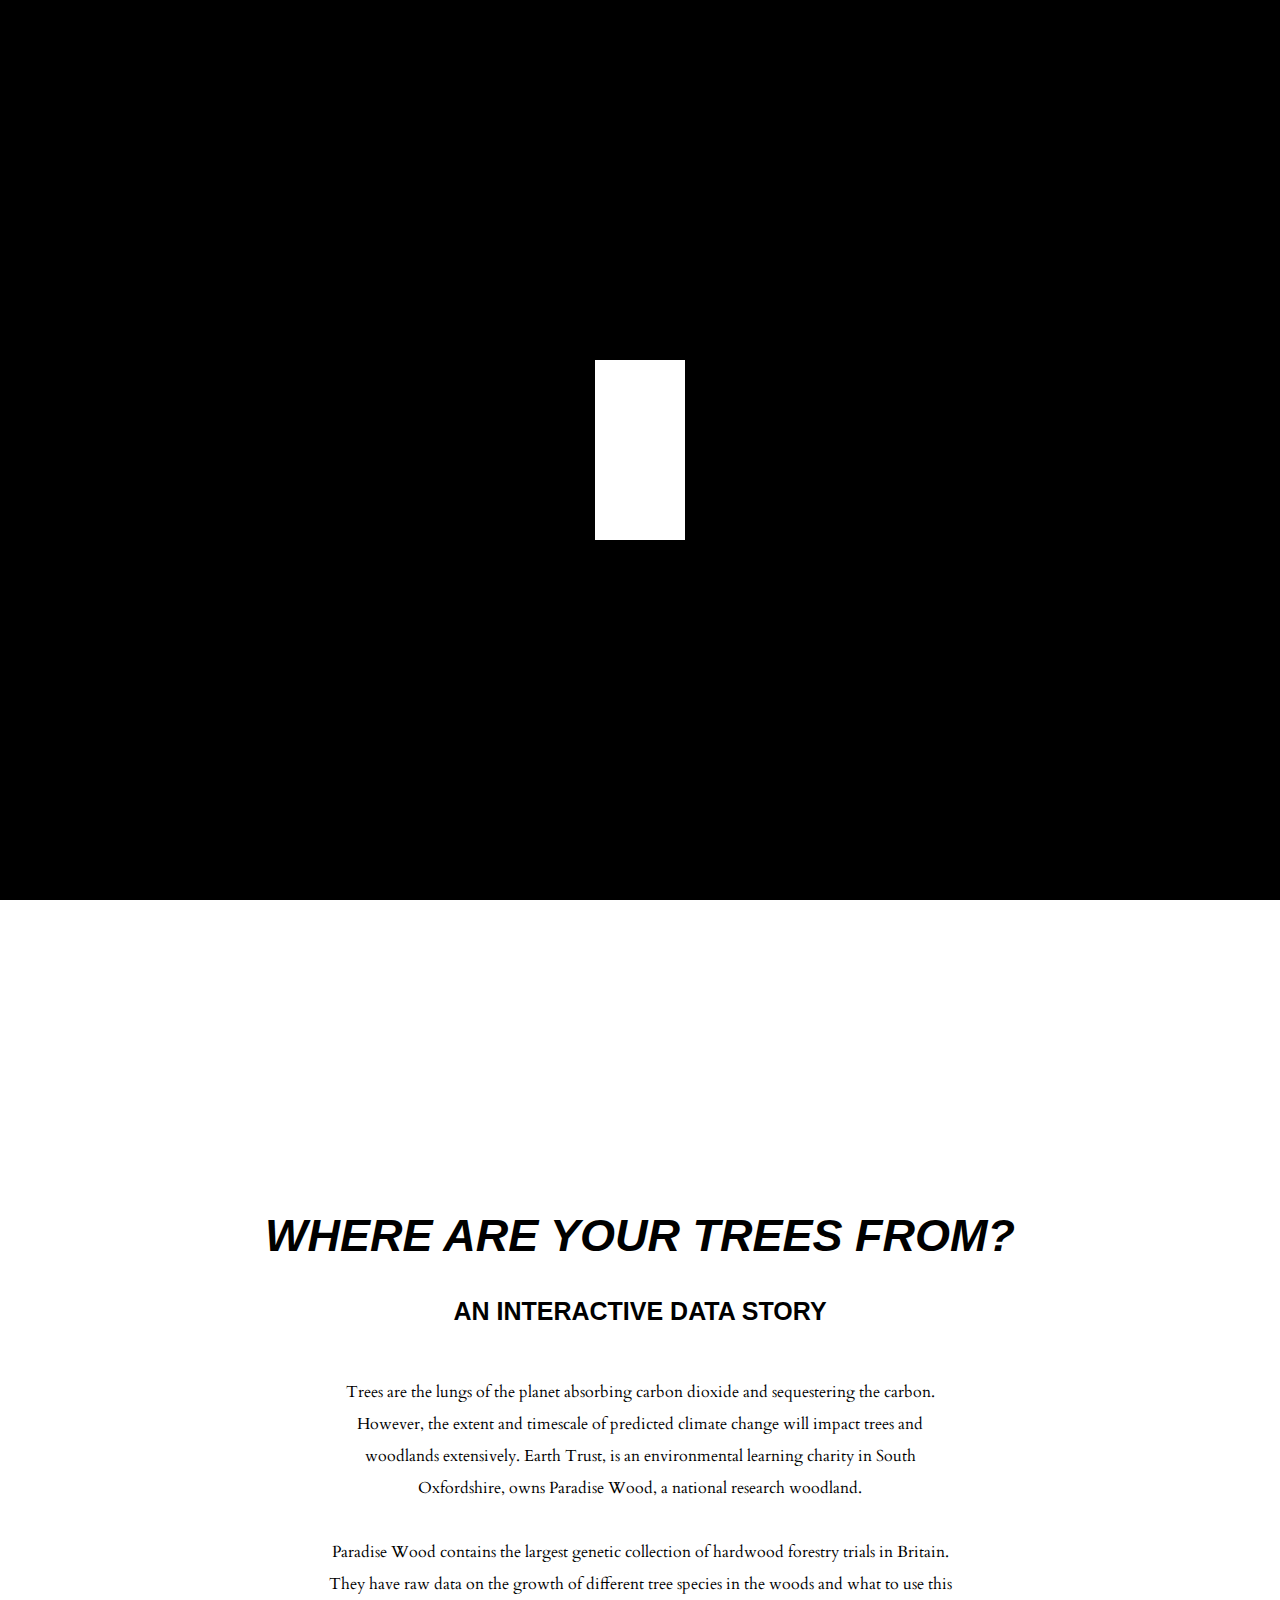
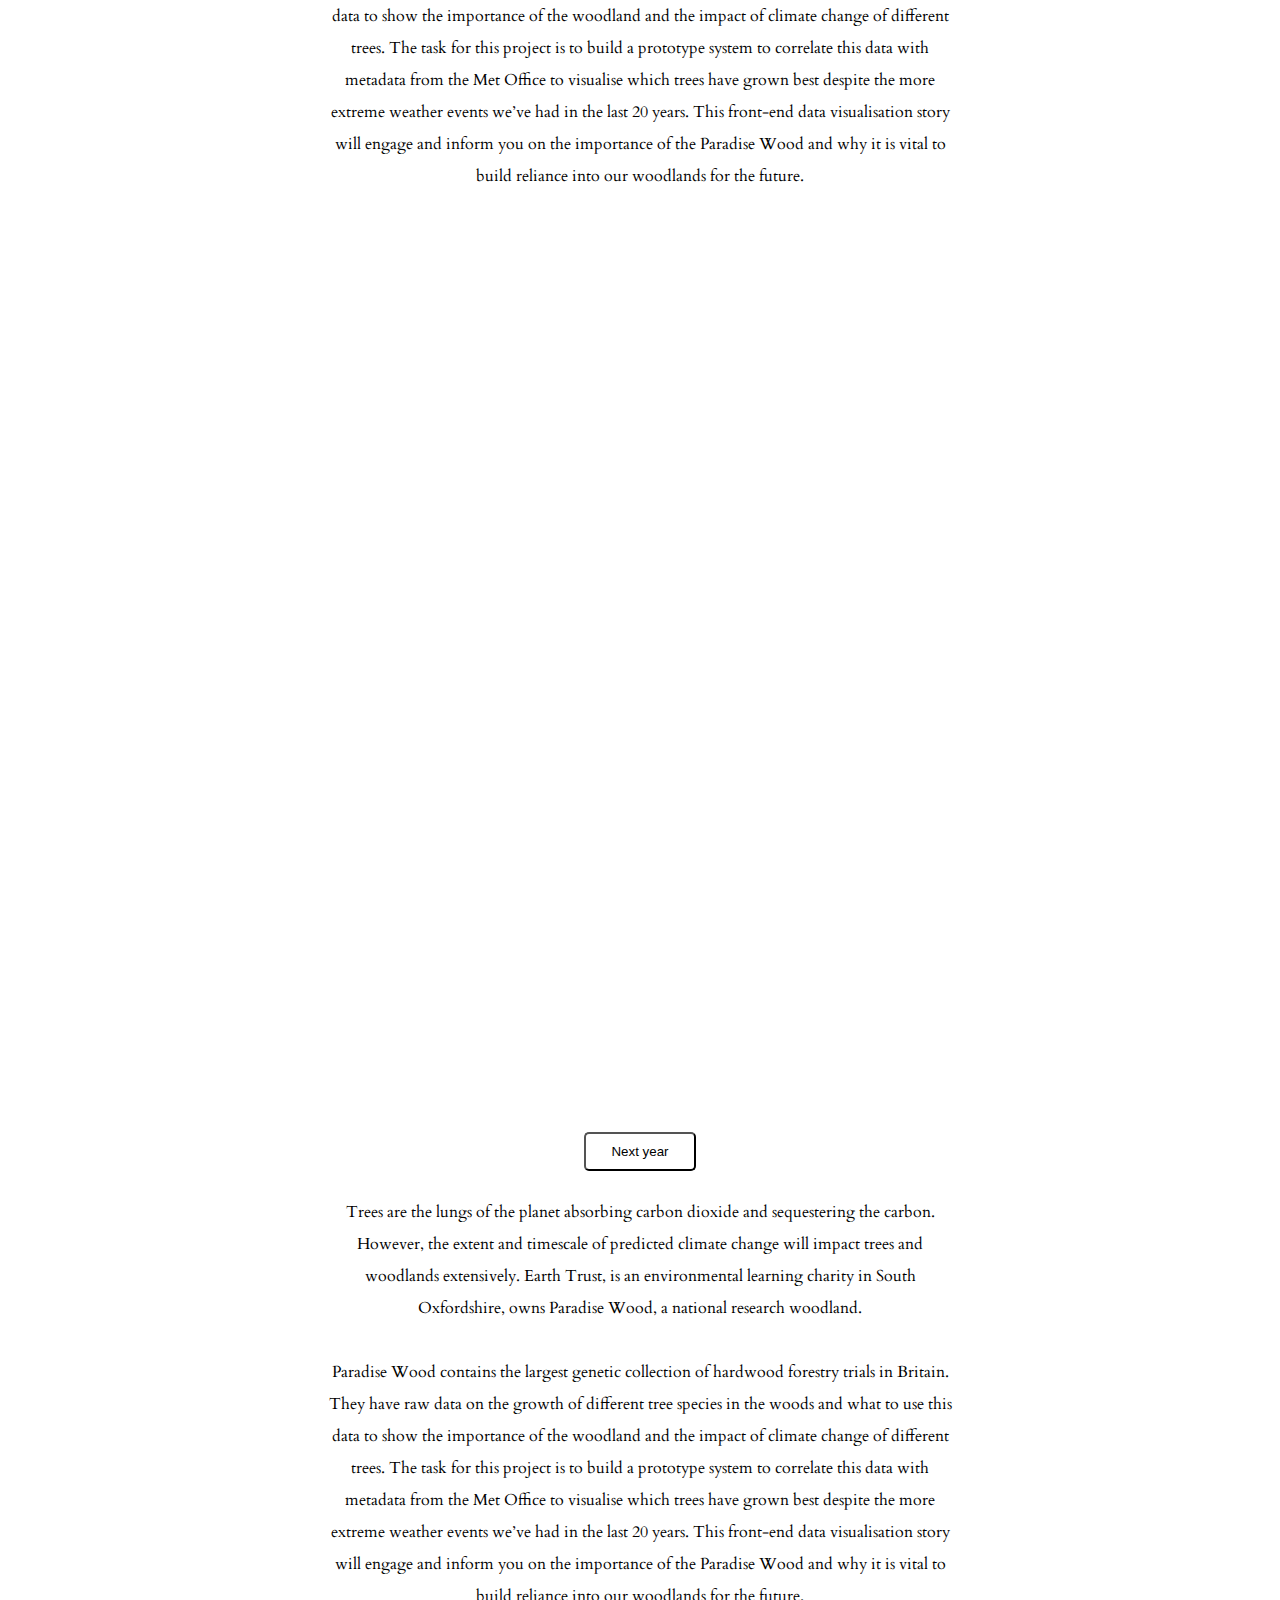
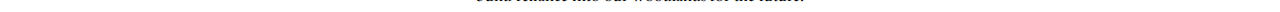
==== index.html @ 63ebd01b "add files" ====
<!DOCTYPE html>
<html lang="en">
<head>
    <meta charset="UTF-8">
    <meta name="viewport" content="width=device-width, initial-scale=1.0">
    <title>Earth Trust Draft</title>
    <link rel="stylesheet" href="styles.css">
    <script src="https://cdnjs.cloudflare.com/ajax/libs/gsap/2.0.2/TweenMax.min.js"></script>

    <!-- FROM MARK -->
    <script type="text/javascript" src="https://unpkg.com/d3@6.6.0/dist/d3.min.js"></script>
    <script src="https://d3js.org/d3-color.v2.min.js"></script>
    <script src="https://d3js.org/d3-interpolate.v2.min.js"></script>
    <script src="https://d3js.org/d3-scale-chromatic.v2.min.js"></script>

    <script src="https://ajax.googleapis.com/ajax/libs/jquery/3.5.1/jquery.min.js"></script>

    <script src="https://cdnjs.cloudflare.com/ajax/libs/animejs/2.0.2/anime.min.js"></script>
    <script src="https://unpkg.com/scrollreveal"></script>
    <script>ScrollReveal({ reset: true });</script>
</head>

<body>
    <!-- loader  -->
    <div class="wrapper">
        <div class="loader"></div>
        <div class="loader-1"></div>
    </div>
    <div class="container">
        <!-- nav  -->
        <nav class="menu">
            <div class="menu-left menu-item">
                    <span class="menu-link">code</span>
            </div>
            <div class="menu-center menu-item">
            </div>
        </nav>

        <!-- hero image  -->
        <div class="wrapper-img">
            <div class="box"></div>
            <div>
              <img class="image" src="cover.jpg">
            </div>
          </div>

        <!-- header  -->
        <div class="header">
            <h1 class="header-1">Trees &</h1>
            <h1 class="header-2">Where To</h1>
            <h1 class="header-3">Find Them</h1>
        </div>

        <!-- hero-container  -->
       <div class="hero-container">
            <div class="sidebar-text">Team 14</div>
            <div class="projects">Earth Trust</div>
            <div class="img-nav">
                <a href="#main"><div class="next">start reading</div></a>
            </div>
        </div>
    </div>
</body>
    <section>
        <div id="main" class="main">
            
            <div class="title">Where are your trees from?</div>
            <div class="sub-title">An Interactive Data Story</div>
            <div class="paragraph">
                Trees are the lungs of the planet absorbing carbon dioxide and sequestering 
                the carbon. However, the extent and timescale of predicted climate change 
                will impact trees and woodlands extensively. Earth Trust, is an environmental 
                learning charity in South Oxfordshire, owns Paradise Wood, a national 
                research woodland. 
                <br>
                <br>
                Paradise Wood contains the largest genetic collection 
                of hardwood forestry trials in Britain. They have raw data on the growth of 
                different tree species in the woods and what to use this data to show the 
                importance of the woodland and the impact of climate change of different trees. 
                The task for this project is to build a prototype system to correlate this 
                data with metadata from the Met Office to visualise which trees have grown 
                best despite the more extreme weather events we’ve had in the last 20 years.
                This front-end data visualisation story will engage and inform you on 
                the importance of the Paradise Wood and why it is vital to build reliance 
                into our woodlands for the future.
            </div>

            <svg class="graph" width="800" height="800"></svg>
            <button id="nextYear" class="button">Next year</button>

            <script type="text/javascript" src="main.js"></script>

            <div class="paragraph">
                Trees are the lungs of the planet absorbing carbon dioxide and sequestering 
                the carbon. However, the extent and timescale of predicted climate change 
                will impact trees and woodlands extensively. Earth Trust, is an environmental 
                learning charity in South Oxfordshire, owns Paradise Wood, a national 
                research woodland. 
                <br>
                <br>
                Paradise Wood contains the largest genetic collection 
                of hardwood forestry trials in Britain. They have raw data on the growth of 
                different tree species in the woods and what to use this data to show the 
                importance of the woodland and the impact of climate change of different trees. 
                The task for this project is to build a prototype system to correlate this 
                data with metadata from the Met Office to visualise which trees have grown 
                best despite the more extreme weather events we’ve had in the last 20 years.
                This front-end data visualisation story will engage and inform you on 
                the importance of the Paradise Wood and why it is vital to build reliance 
                into our woodlands for the future.
            </div>

        </div>
    </section>




    <!----------------------------- SCRIPT -------------------------------------->



    <script src="https://cdnjs.cloudflare.com/ajax/libs/animejs/2.0.2/anime.min.js"></script>
    <script src="https://unpkg.com/scrollreveal"></script>

    <script>


    var textWrapper = document.querySelector('.header-1');
    textWrapper.innerHTML = textWrapper.textContent.replace(/\S/g, "<span class='letter'>$&</span>");
    anime.timeline()
    .add({
        targets: '.header-1 .letter',
        translateY: [200,0],
        translateZ: 0,
        opacity: [0,1],
        easing: "easeOutExpo",
        duration: 2000,
        delay: (el, i) => 4800 + 50 * i
    });

    var textWrapper = document.querySelector('.header-2');
    textWrapper.innerHTML = textWrapper.textContent.replace(/\S/g, "<span class='letter'>$&</span>");
    anime.timeline()
    .add({
        targets: '.header-2 .letter',
        translateY: [200,0],
        translateZ: 0,
        opacity: [0,1],
        easing: "easeOutExpo",
        duration: 2000,
        delay: (el, i) => 4800 + 50 * i
    });

    var textWrapper = document.querySelector('.header-3');
    textWrapper.innerHTML = textWrapper.textContent.replace(/\S/g, "<span class='letter'>$&</span>");
    anime.timeline()
    .add({
        targets: '.header-3 .letter',
        translateY: [200,0],
        translateZ: 0,
        opacity: [0,1],
        easing: "easeOutExpo",
        duration: 2000,
        delay: (el, i) => 4800 + 50 * i
    });


    TweenMax.to(".wrapper", 2, {
        top: "-100%",
        ease: Expo.easeInOut,
        delay: 3.6
    });

    var tl = new TimelineMax();

    tl.from(".loader", 1.6, {
        scaleY: "0%",
        y: 80,
        ease: Expo.easeInOut,
        delay: 1,
        transformOrigin:"50% 100%"
    });

    tl.to(".loader", 1.6, {
        height: "20vh",
        scaleY: "0%",
        ease: Expo.easeInOut,
        transformOrigin:"0% -100%"
    });


    TweenMax.to(".box", 2.4, {
    y: "-100%",
    ease: Expo.easeInOut,
    delay: 3.8,
    });

    var tl = new TweenMax.staggerFrom(".menu > div", 2, {
        opacity: 0,     
        y: 30,
        ease: Expo.easeInOut,
        delay: 4.2
    }, 0.1);
    

    var tl = new TweenMax.staggerFrom(".hero-container > div", 2, {
        opacity: 0,     
        y: 30,
        ease: Expo.easeInOut,
        delay: 4.2
    }, 0.1);


    ScrollReveal().reveal(".title", { delay: 800 });
    ScrollReveal().reveal(".sub-title", { delay: 1000 });
    ScrollReveal().reveal(".paragraph", { delay: 1500 });
    // ScrollReveal().reveal(".graph", { delay: 2000 });

    </script>

</html>
---- styles.css ----
@import url('https://fonts.googleapis.com/css2?family=PT+Serif&display=swap');
@import url('https://fonts.googleapis.com/css2?family=Cardo&display=swap');

html,
body {
  scroll-behavior: smooth;
  margin: 0;
  padding: 0;
  width: 100%;
  height: 100vh;
  font-family: "Monument Extended", sans-serif;
  /* overflow: hidden; */
}

a {
  color: grey;
}

.main{
  display: block;
  margin-top: 300px;
  align-content: center;
  justify-content: center;
}

.title{
  font-family: "Monument Extended", sans-serif;
  font-size: large;
  text-align: center; 
  text-transform: uppercase;
  font-size: 45px;
  font-weight: bolder;
  margin-bottom: 35px;
  font-style: oblique;
}

.sub-title{
  font-family: "Monument Extended", sans-serif;
  font-size: normal;
  text-align: center; 
  text-transform: uppercase;
  font-size: 25px;
  font-weight: bold;
  margin-bottom: 50px;
}

.paragraph{
  text-align: center;
  width: 50%;
  margin-left: auto;
  margin-right: auto;
  font-family: 'Cardo', serif;
  font-size: normal;
  line-height: 2;
}

.graph{
  display: block;
  width: 50%;
  margin: 70px auto 70px auto;
}

.button {
  display: block;
  margin: 25px auto 25px auto;
  border-radius: 5px;
  padding: 10px 25px 10px 25px;
  font-family: "Monument Extended", sans-serif;
  background-color: white;
  color: black;
  border-color: black;
}

.button:hover{
  background-color:black;
  color: white;
}


/* nav  */

nav {
  width: 80%;
  height: 100px;
  margin: 0 auto;
  display: flex;
  flex-direction: row;
  flex-wrap: wrap;
  justify-content: flex-start;
  align-items: center;
  text-transform: uppercase;
}

.menu-item {
  flex: 1;
}

.menu-left {
  text-align: left;
}

.menu-center {
  text-align: center;
}

.menu-right {
  text-align: right;
}

.menu-link {
  padding: 0 30px;
}

/* hero img  */

.wrapper-img {
  overflow: hidden;
  position: relative;
  top: 50% !important;
  left: 50%;
  transform: translate(-50%, 0%);
  width: 30%;
  height: 90vh;
}

img {
  width: 100%;
  height: 100%;
  object-fit: cover;
}

.box {
  background: white;
  opacity: 1;
  position: absolute;
  top: 0;
  bottom: 0;
  right: 0;
  left: 0;
  z-index: 2;
}

/* header  */

.header {
  position: absolute;
  top: 60%;
  left: 28%;
  transform: translate(-50%, -50%);
}

.header h1 {
  font-size: 90px;
  text-transform: uppercase;
  margin: 0;
  mix-blend-mode: overlay;
}

.header-1 .letter {
  display: inline-block;
  line-height: 1em;
}
.header-2 .letter {
  display: inline-block;
  line-height: 1em;
}

.header-3 .letter {
  display: inline-block;
  line-height: 1em;
}

/* hero-container */

.sidebar-text {
  position: absolute;
  top: 20%;
  right: 2%;
  transform: translate(-50%, -50%);
  font-size: 40px;
  color: transparent;
  -webkit-text-stroke: 2px rgb(165, 165, 165);
}

.projects {
  position: absolute;
  bottom: 10%;
  left: 15%;
  transform: translate(-50%, -50%);
  text-transform: uppercase;
  text-decoration: underline;
}

.img-nav {
  position: absolute;
  right: 13%;
  bottom: 13%;
  transform: translate(-50%, -50%);
  text-transform: uppercase;
  color: grey;
  text-emphasis-color: grey;
}

.next {
  position: relative;
  top: 40px;
  left: 80px;
  
  margin-bottom: 15px !important;
  display: inline-block !important;
}

.next:after {
  content: "";
  position: absolute;
  z-index: -1;
  left: 0;
  right: 100%;
  bottom: -5px;
  background: #000;
  height: 4px;
  transition-property: left right;
  transition-duration: 0.3s;
  transition-timing-function: ease-out;
}
.next:hover:after,
.next:focus:after,
.next:active:after {
  right: 0;
}


/* loader  */

.wrapper {
  position: fixed;
  width: 100%;
  height: 100vh;
  background: #000;
  z-index: 2;
}

.loader {
  position: fixed;
  top: 50%;
  left: 50%;
  transform: translate(-50%, -50%);
  width: 10vh;
  height: 20vh;
  background: #fff;
  z-index: 2;
}




/* media queries  */

@media (max-width: 900px) {
  .wrapper-img {
    width: 90%;
  }
  .header {
    top: 50%;
    left: 50%;
    text-align: center;
  }
  .header h1 {
    font-size: 40px;
  }

  .projects,
  .img-nav {
    display: none;
  }
}
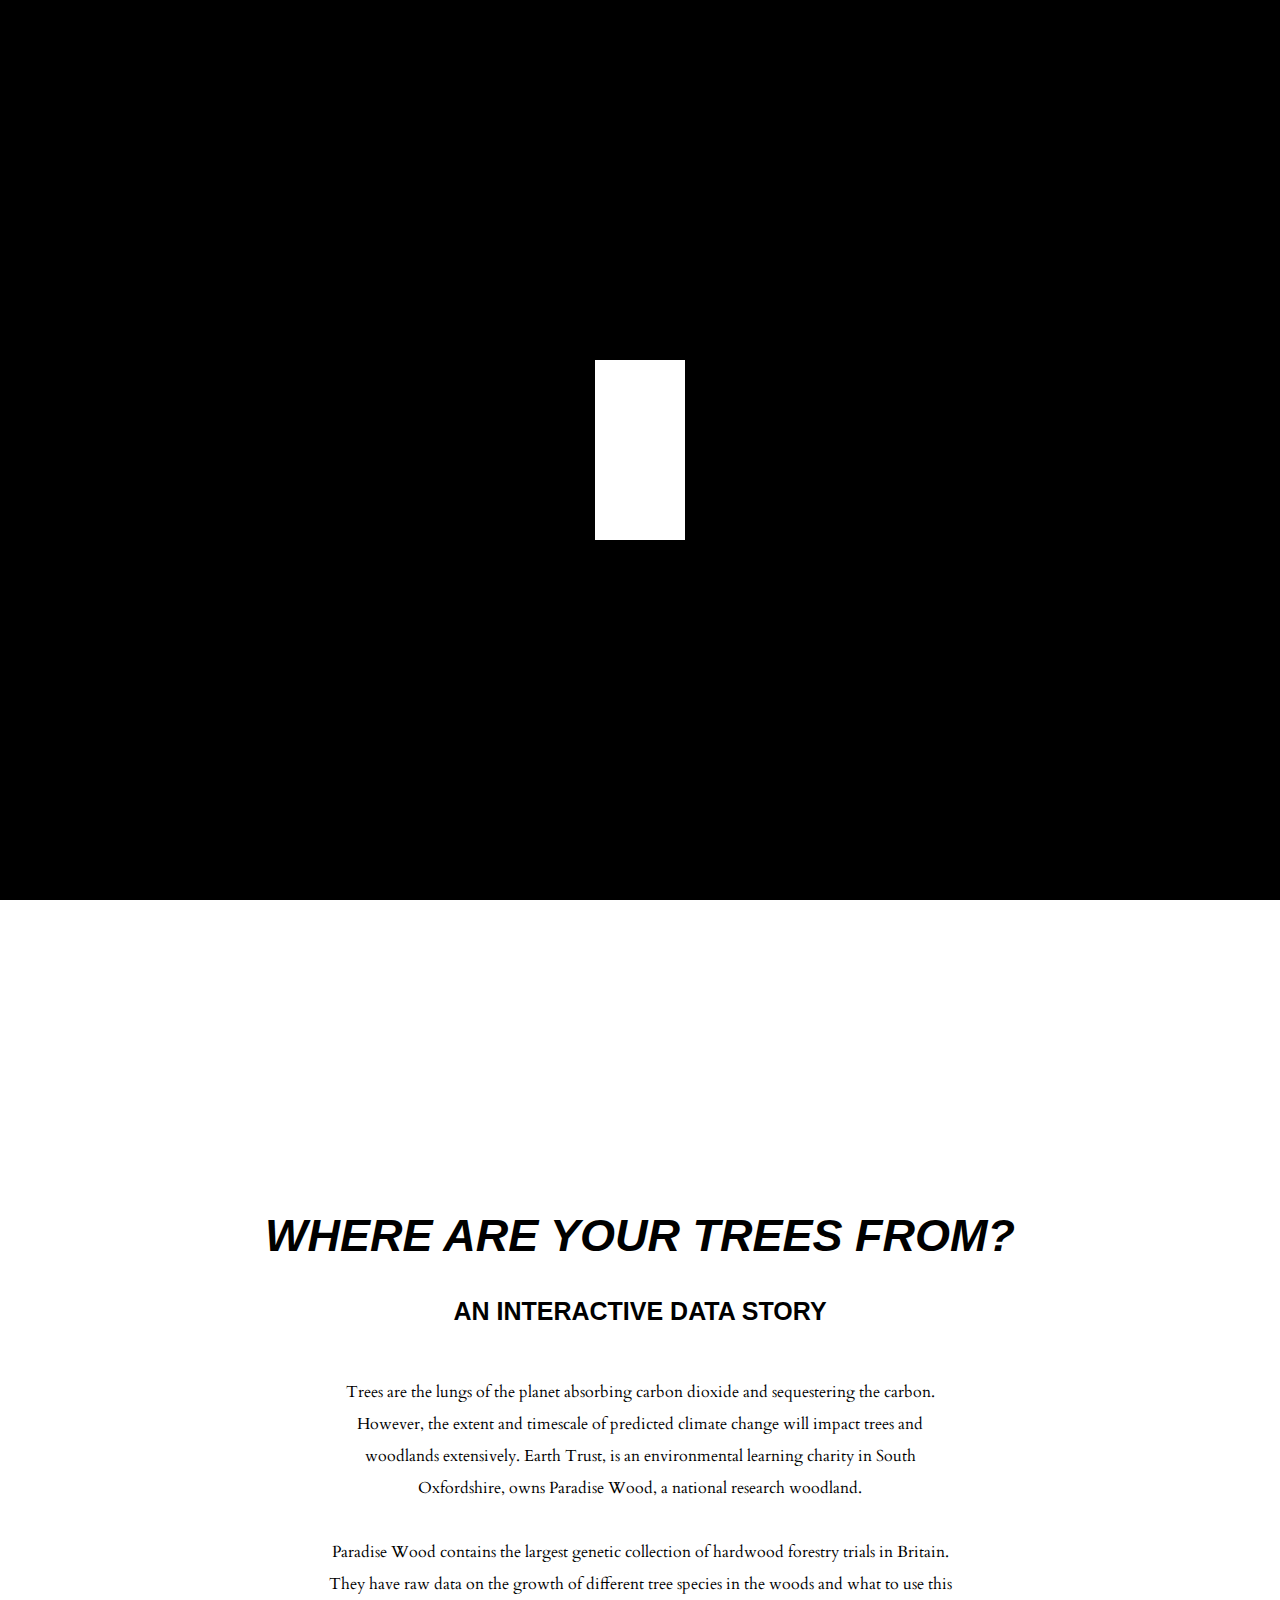
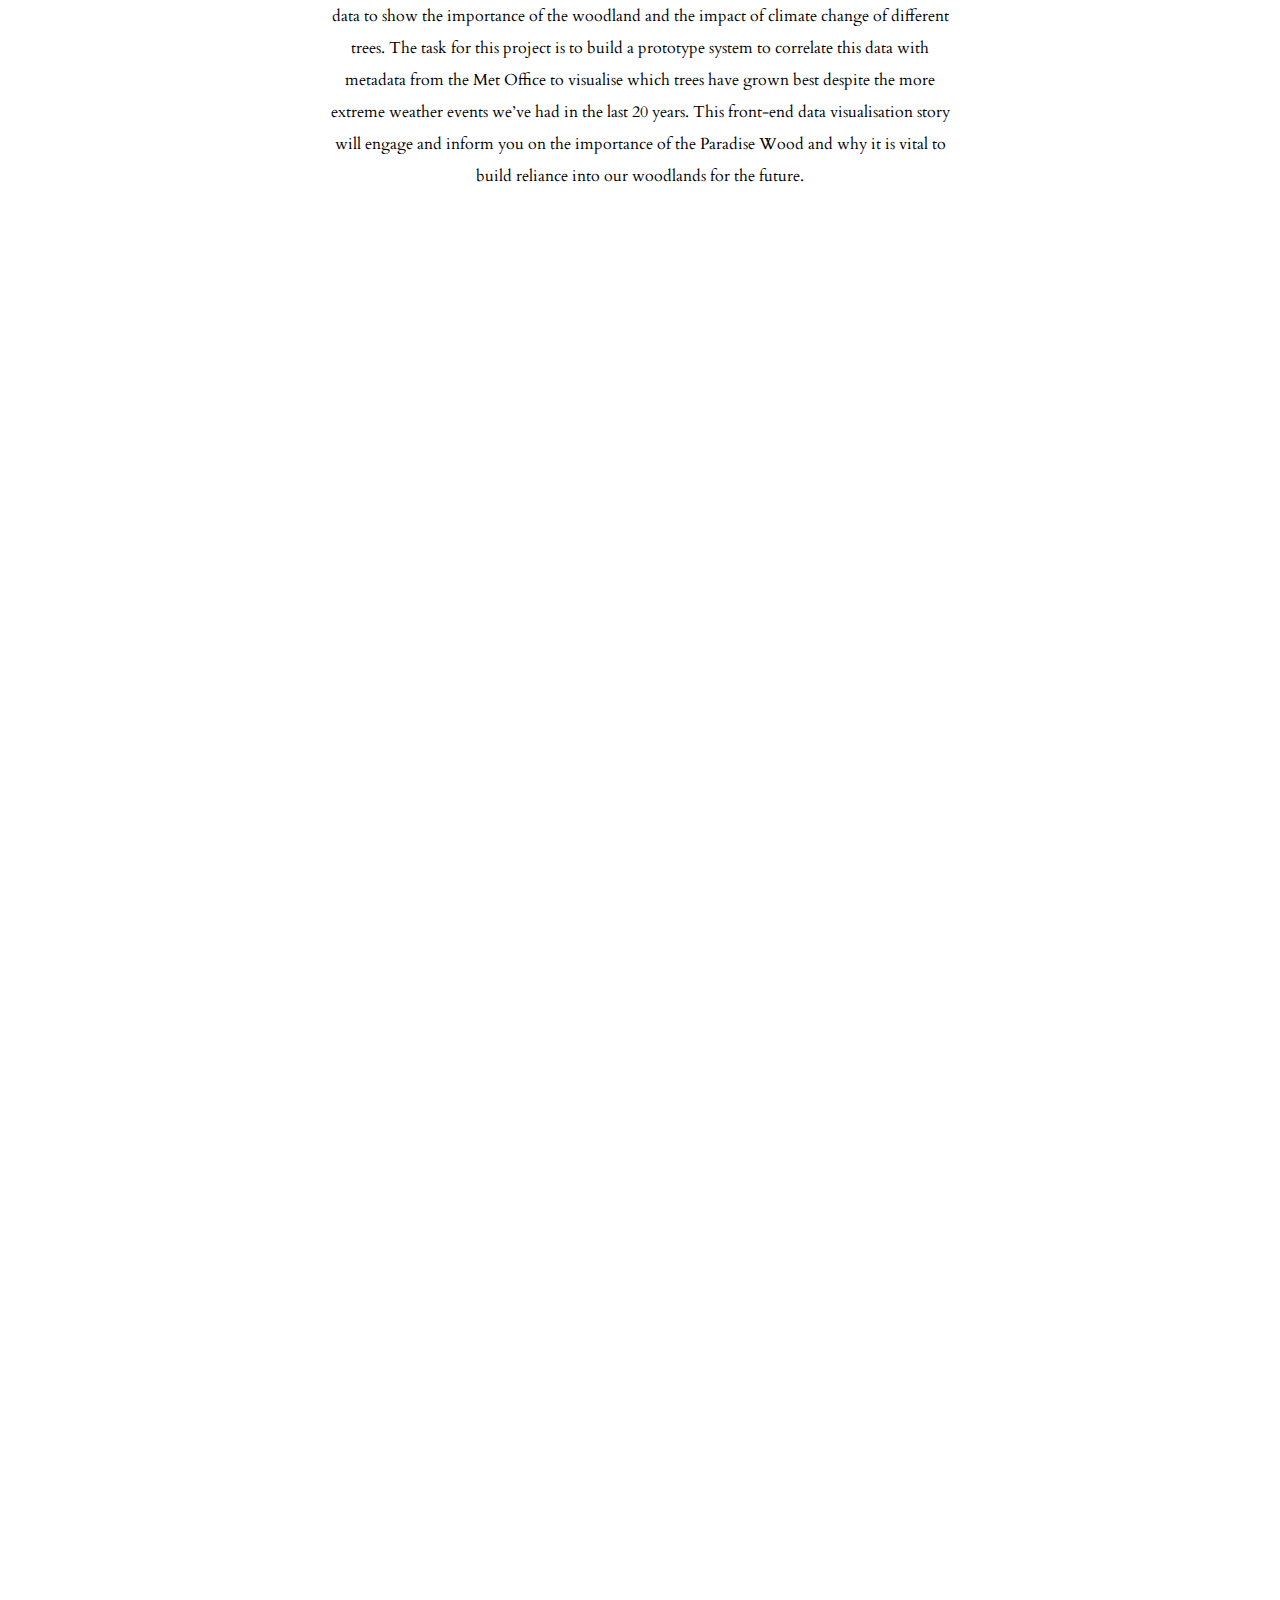
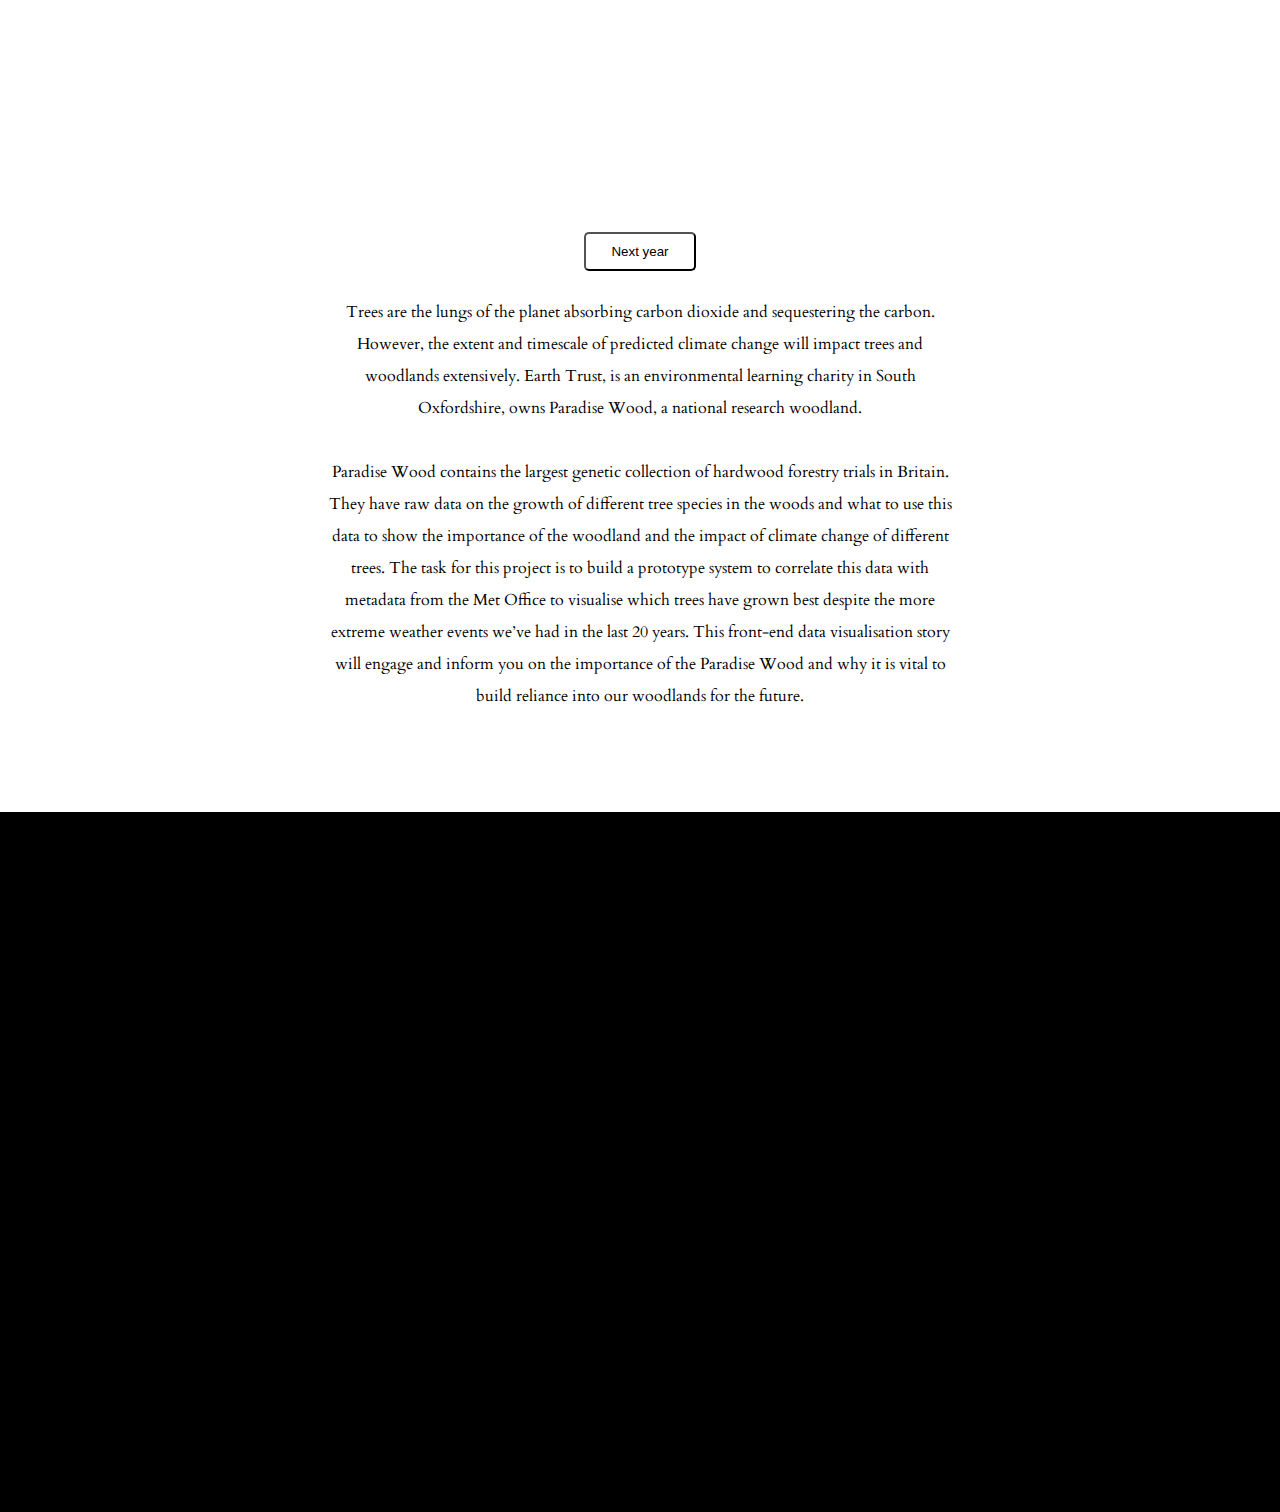
==== commit 78b80070: "draft story" ====
--- a/index.html
+++ b/index.html
@@ -86,7 +86,7 @@
                 into our woodlands for the future.
             </div>
 
-            <svg class="graph" width="800" height="800"></svg>
+            <svg class="graph" width="1500" height="1500"></svg>
             <button id="nextYear" class="button">Next year</button>
 
             <script type="text/javascript" src="main.js"></script>
@@ -111,6 +111,12 @@
                 into our woodlands for the future.
             </div>
 
+        </div>
+    </section>
+
+    <section>
+        <div class="interact-section">
+            
         </div>
     </section>
 
--- a/styles.css
+++ b/styles.css
@@ -251,7 +251,12 @@
   z-index: 2;
 }
 
-
+.interact-section{
+  background-color: #000;
+  height: 700px;
+  align-content: center;
+  margin: 100px 0 100px 0;
+}
 
 
 /* media queries  */
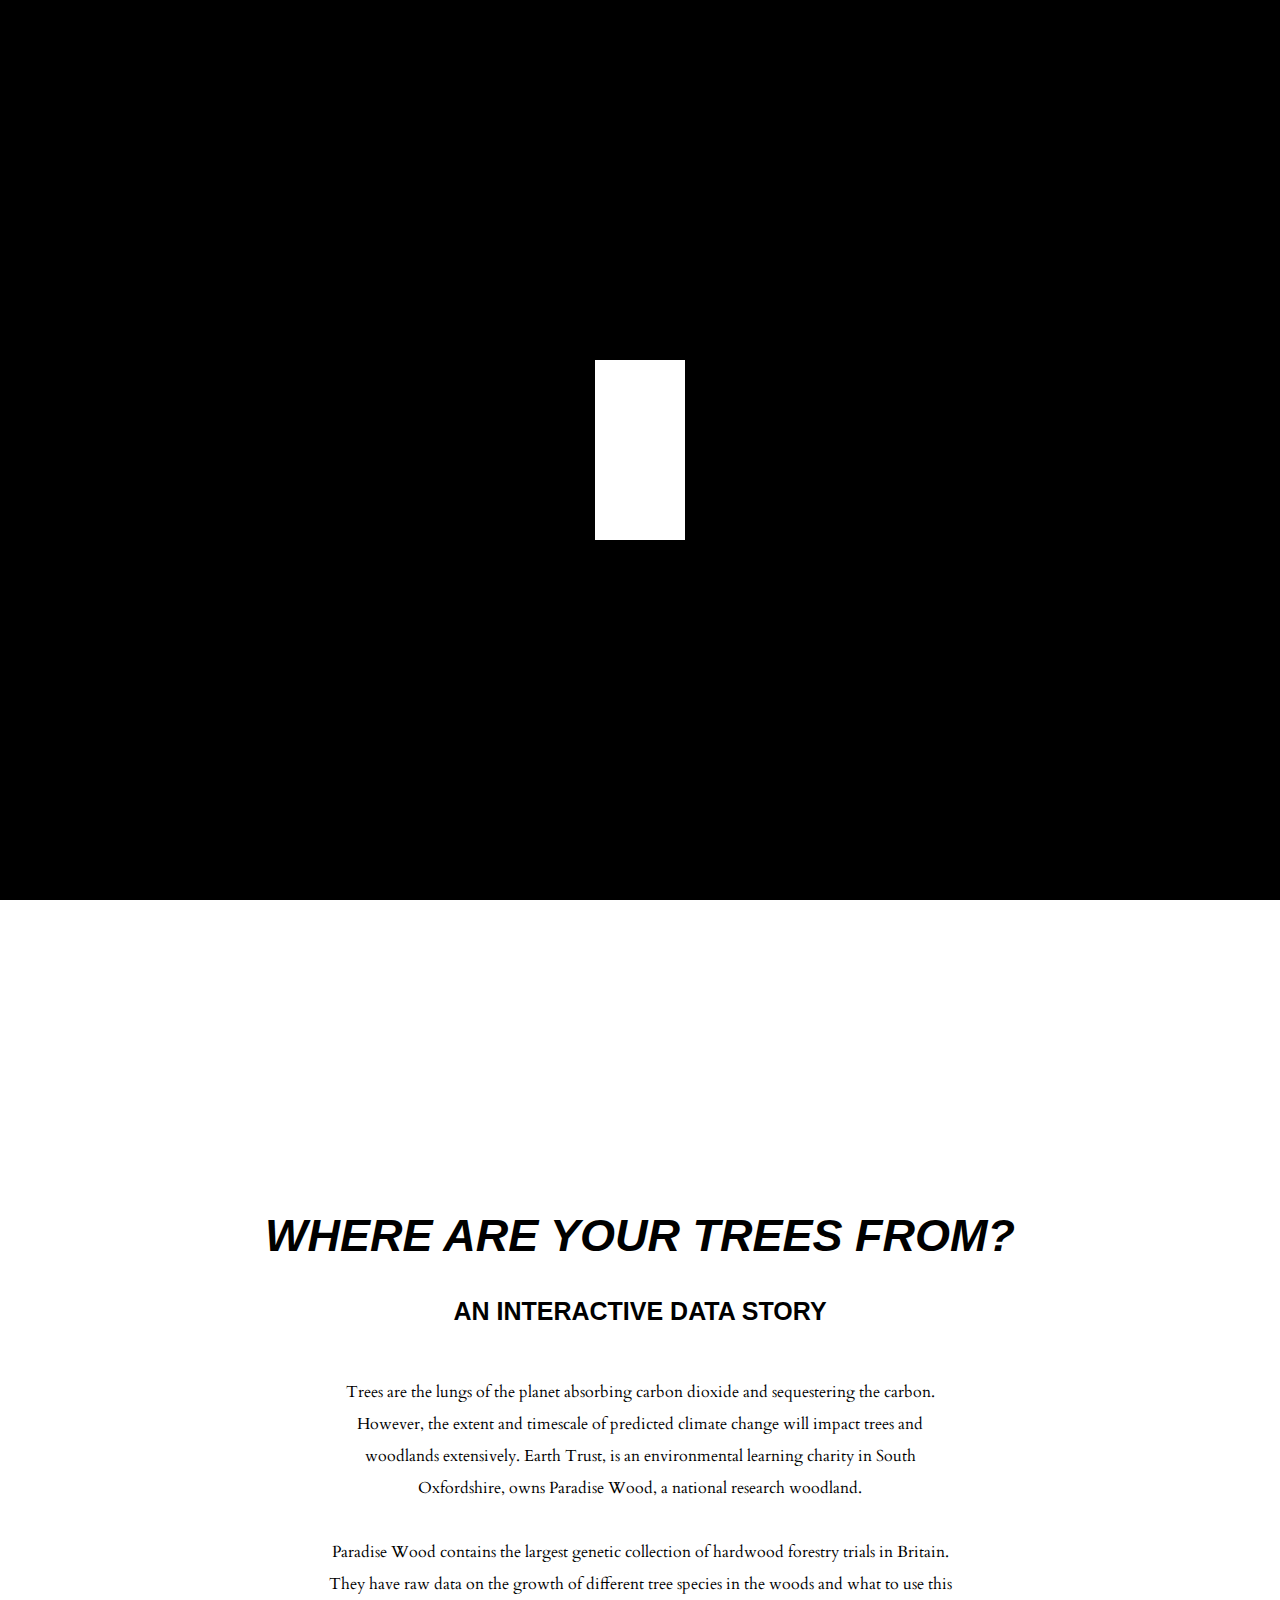
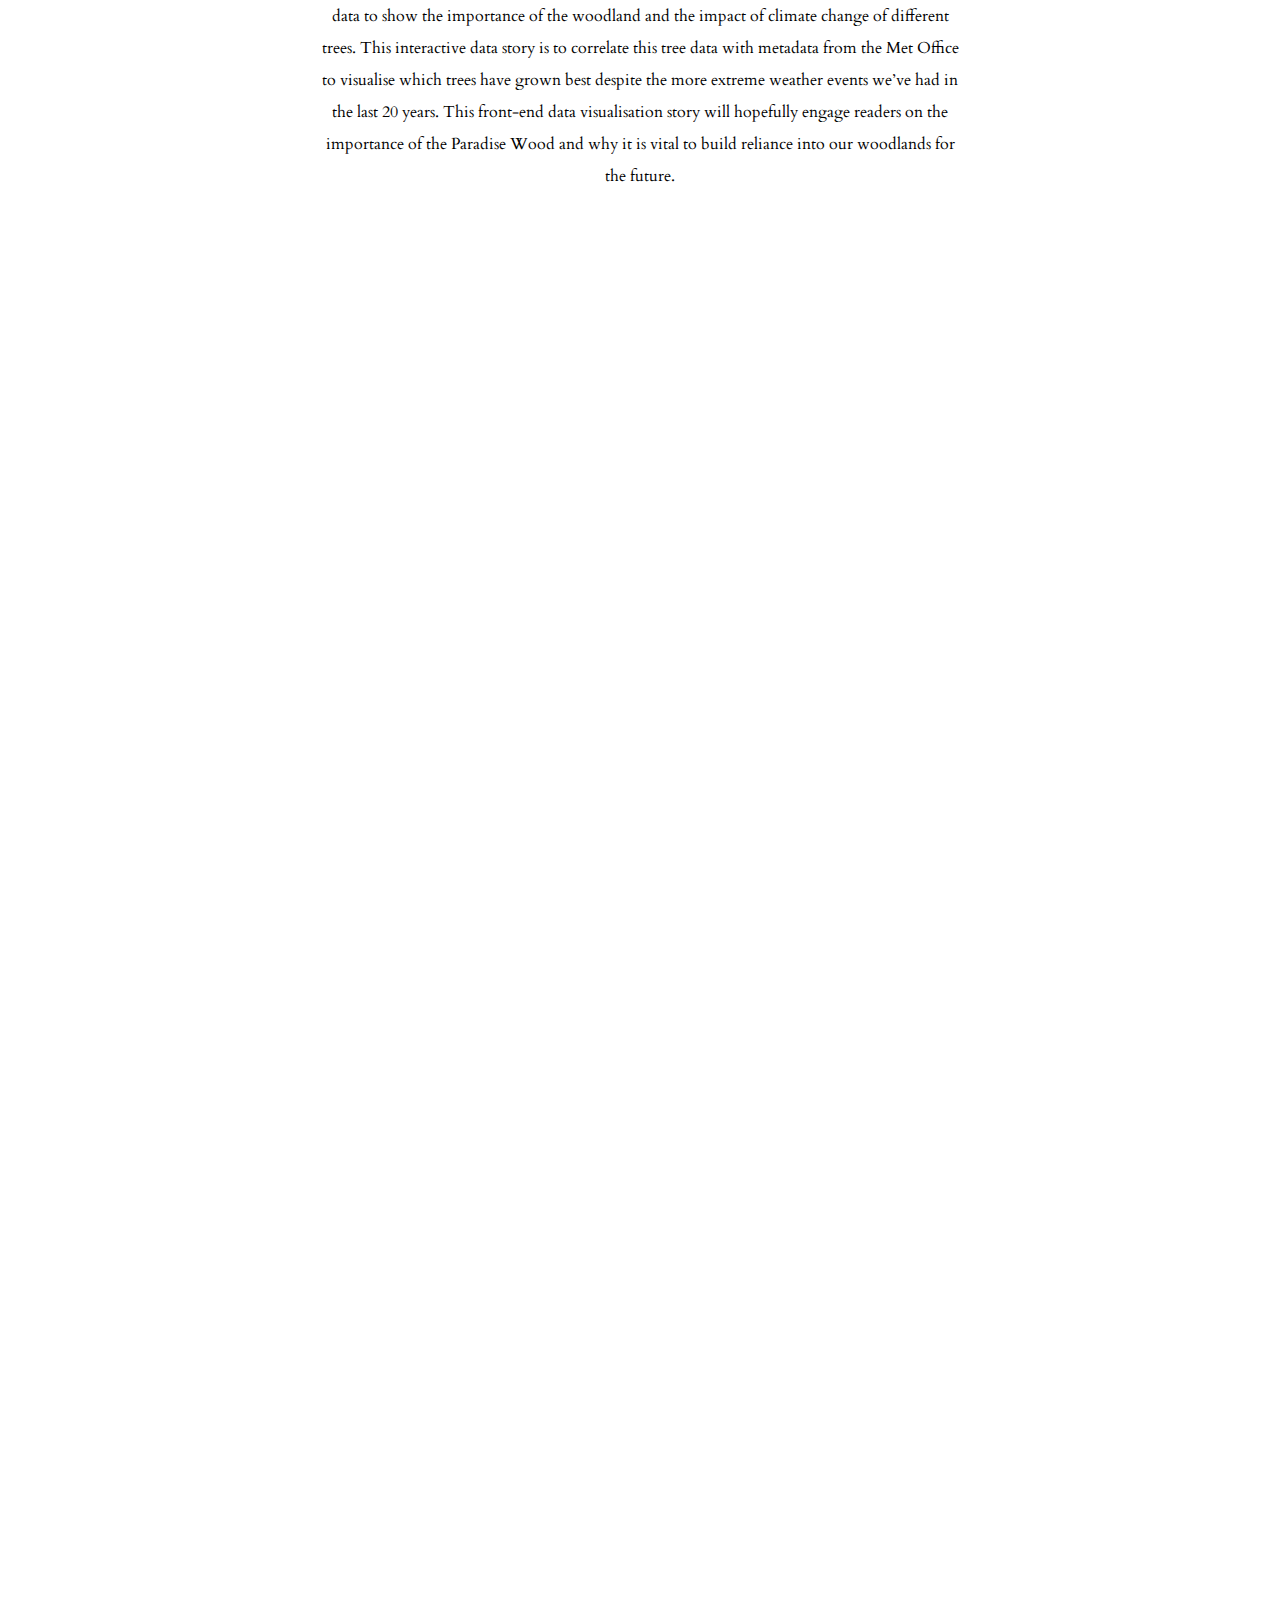
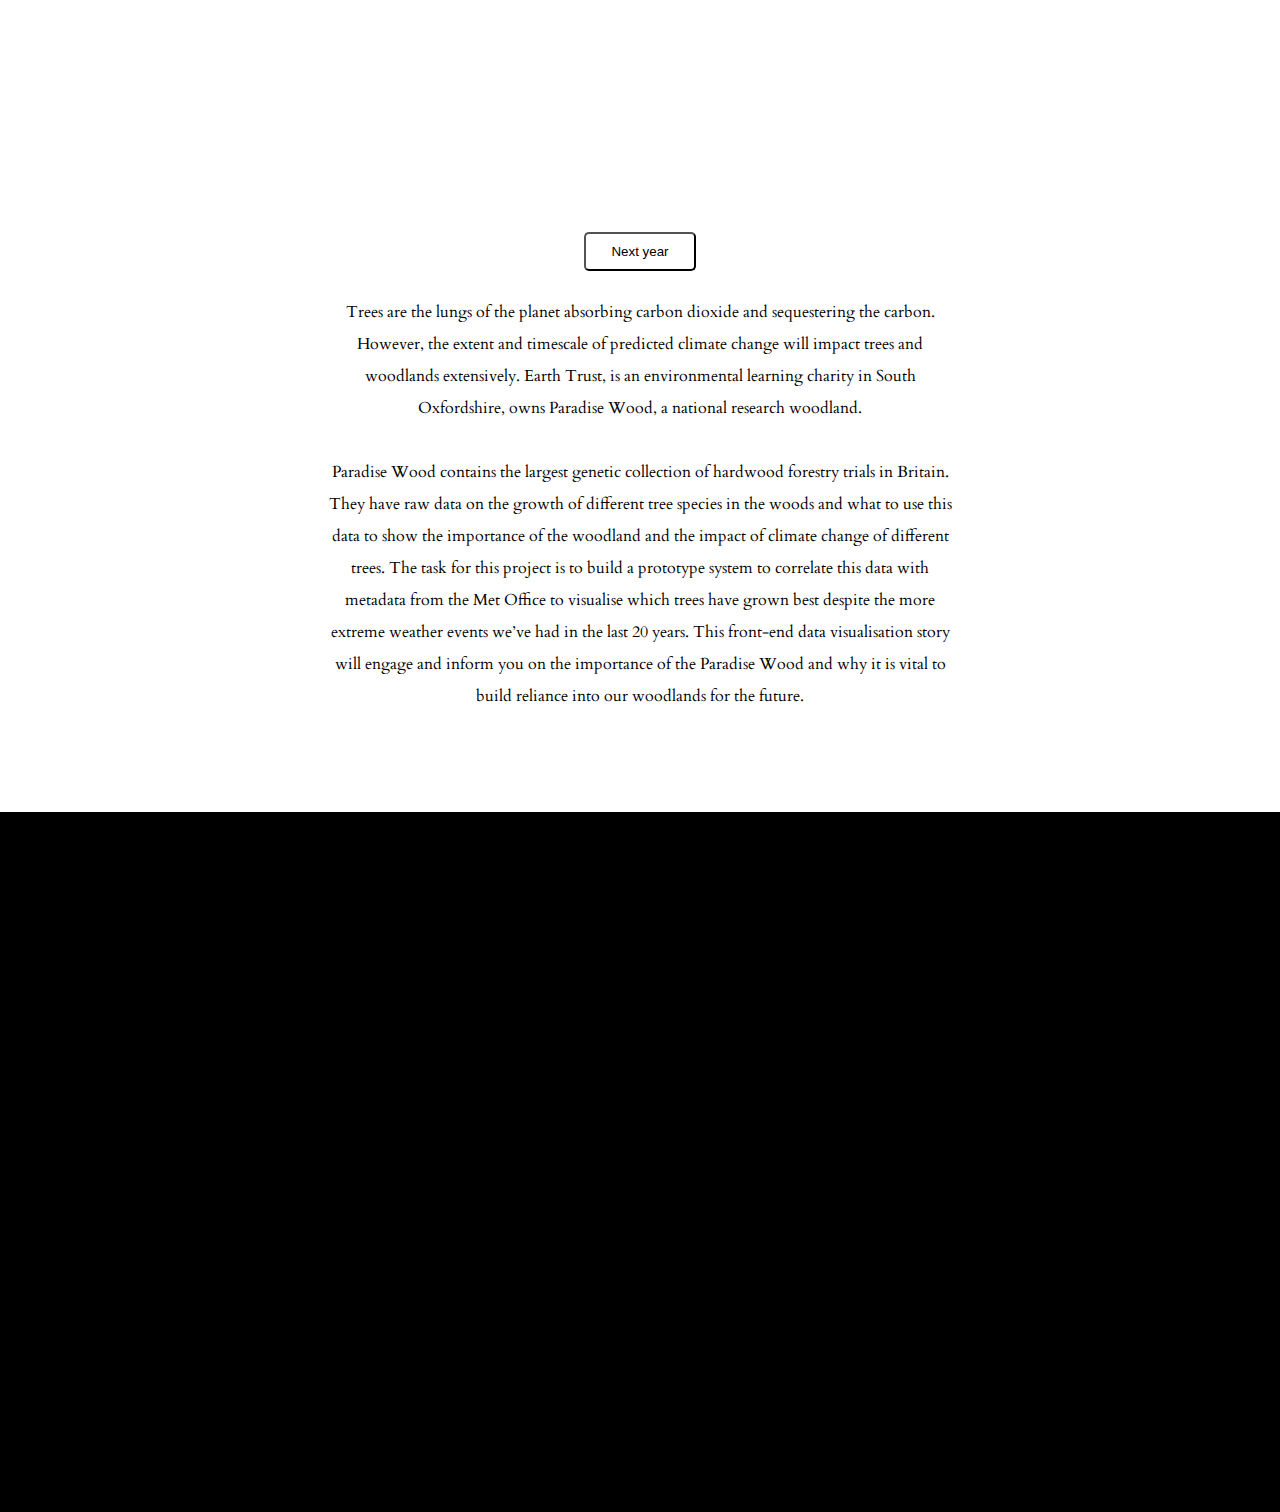
==== commit 5ed9a085: "edited paragraph" ====
--- a/index.html
+++ b/index.html
@@ -78,10 +78,10 @@
                 of hardwood forestry trials in Britain. They have raw data on the growth of 
                 different tree species in the woods and what to use this data to show the 
                 importance of the woodland and the impact of climate change of different trees. 
-                The task for this project is to build a prototype system to correlate this 
-                data with metadata from the Met Office to visualise which trees have grown 
+                This interactive data story is to correlate this tree data with metadata 
+                from the Met Office to visualise which trees have grown 
                 best despite the more extreme weather events we’ve had in the last 20 years.
-                This front-end data visualisation story will engage and inform you on 
+                This front-end data visualisation story will hopefully engage readers on 
                 the importance of the Paradise Wood and why it is vital to build reliance 
                 into our woodlands for the future.
             </div>
